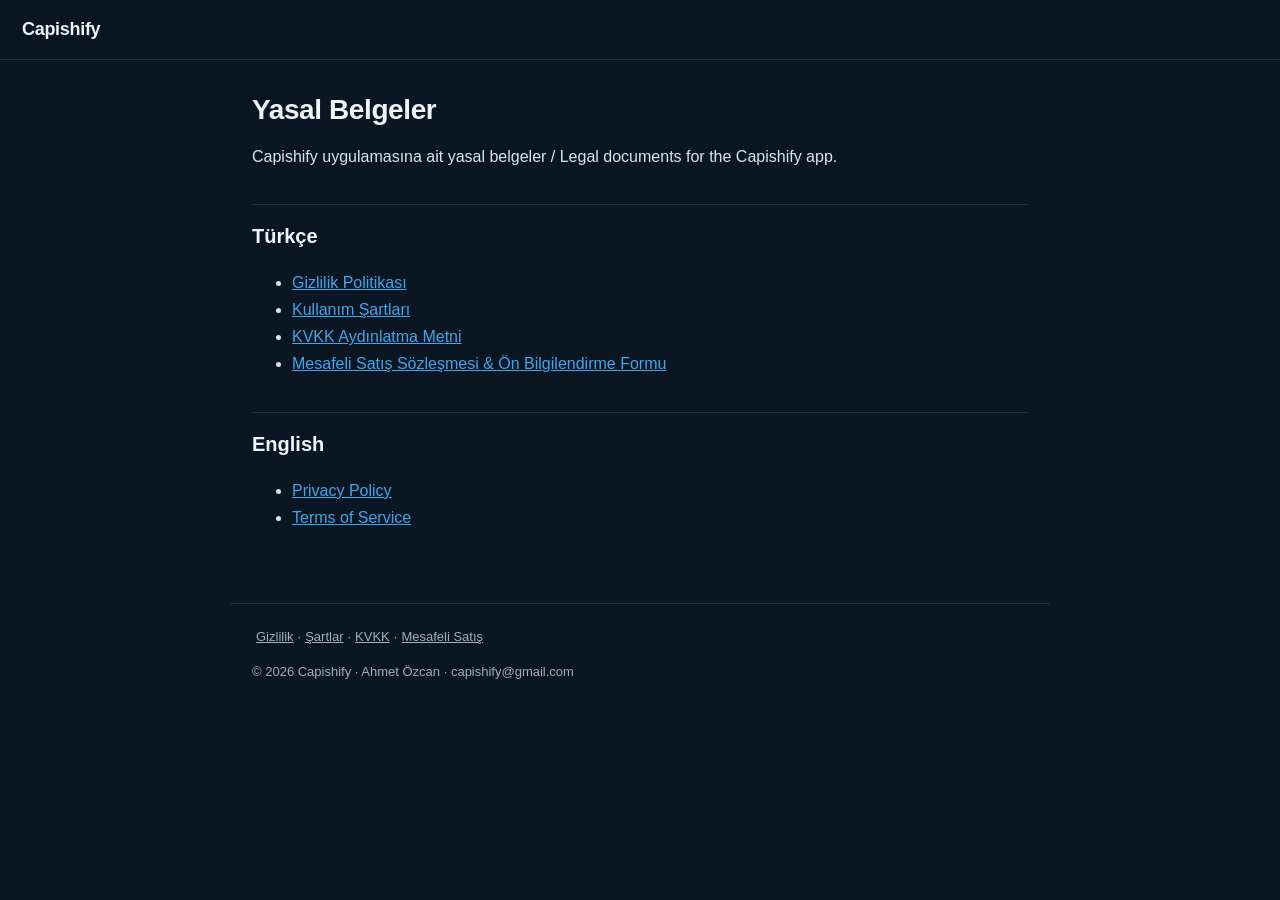
==== index.html @ 981f5c18 "Add Capishify legal site for capishify.app (privacy, terms, KVKK, distance sales; TR+EN) Co-Authored" ====
<!DOCTYPE html>
<html lang="tr">
<head>
  <meta charset="utf-8" />
  <meta name="viewport" content="width=device-width, initial-scale=1" />
  <title>Capishify — Yasal Belgeler</title>
  <link rel="stylesheet" href="/style.css" />
</head>
<body>
  <header class="site-header">
    <a class="brand" href="/">Capishify</a>
  </header>
  <main class="doc">
    <h1>Yasal Belgeler</h1>
    <p>Capishify uygulamasına ait yasal belgeler / Legal documents for the Capishify app.</p>

    <h2>Türkçe</h2>
    <ul>
      <li><a href="/privacy/">Gizlilik Politikası</a></li>
      <li><a href="/terms/">Kullanım Şartları</a></li>
      <li><a href="/kvkk/">KVKK Aydınlatma Metni</a></li>
      <li><a href="/mesafeli-satis/">Mesafeli Satış Sözleşmesi &amp; Ön Bilgilendirme Formu</a></li>
    </ul>

    <h2>English</h2>
    <ul>
      <li><a href="/privacy/en/">Privacy Policy</a></li>
      <li><a href="/terms/en/">Terms of Service</a></li>
    </ul>
  </main>
  <footer class="site-footer">
    <a href="/privacy/">Gizlilik</a>·<a href="/terms/">Şartlar</a>·<a href="/kvkk/">KVKK</a>·<a href="/mesafeli-satis/">Mesafeli Satış</a>
    <p>© 2026 Capishify · Ahmet Özcan · capishify@gmail.com</p>
  </footer>
</body>
</html>
---- style.css ----
:root {
  --bg: #0a1622;
  --bg2: #0f1f2e;
  --text: #eef4fa;
  --dim: #9fb0c0;
  --accent: #3da7f0;
  --border: rgba(255, 255, 255, 0.10);
}
* { box-sizing: border-box; }
body {
  margin: 0;
  background: var(--bg);
  color: var(--text);
  font: 16px/1.7 -apple-system, "Segoe UI", Roboto, Helvetica, Arial, sans-serif;
}
a { color: var(--accent); }

.site-header {
  display: flex;
  justify-content: space-between;
  align-items: center;
  gap: 12px;
  padding: 14px 22px;
  border-bottom: 1px solid var(--border);
  position: sticky;
  top: 0;
  background: rgba(10, 22, 34, 0.92);
  backdrop-filter: blur(8px);
}
.brand {
  font-weight: 800;
  font-size: 18px;
  color: var(--text);
  text-decoration: none;
  letter-spacing: -0.3px;
}
.lang-toggle { font-size: 14px; color: var(--accent); text-decoration: none; }

main.doc { max-width: 820px; margin: 0 auto; padding: 32px 22px 56px; }
.doc h1 { font-size: 28px; line-height: 1.25; margin: 0 0 10px; letter-spacing: -0.4px; }
.doc h2 {
  font-size: 20px;
  margin: 34px 0 10px;
  padding-top: 14px;
  border-top: 1px solid var(--border);
}
.doc h3 { font-size: 16px; margin: 22px 0 8px; color: #cdd9e5; }
.doc p, .doc li { color: #dbe5ee; }
.doc strong { color: #fff; }
.doc blockquote {
  margin: 16px 0;
  padding: 12px 16px;
  background: var(--bg2);
  border-left: 3px solid var(--accent);
  border-radius: 8px;
  color: var(--dim);
}
.doc table { width: 100%; border-collapse: collapse; margin: 16px 0; font-size: 14px; }
.doc th, .doc td { border: 1px solid var(--border); padding: 9px 12px; text-align: left; vertical-align: top; }
.doc th { background: var(--bg2); color: #cdd9e5; }
.doc hr { border: 0; border-top: 1px solid var(--border); margin: 28px 0; }
.doc code { background: var(--bg2); padding: 2px 6px; border-radius: 5px; font-size: 14px; }

.site-footer {
  max-width: 820px;
  margin: 0 auto;
  padding: 22px 22px 48px;
  border-top: 1px solid var(--border);
  color: var(--dim);
  font-size: 13px;
}
.site-footer a { color: var(--dim); margin: 0 4px; }

@media (max-width: 600px) {
  main.doc { padding: 22px 16px 44px; }
  .doc h1 { font-size: 24px; }
  .doc table { font-size: 13px; }
}
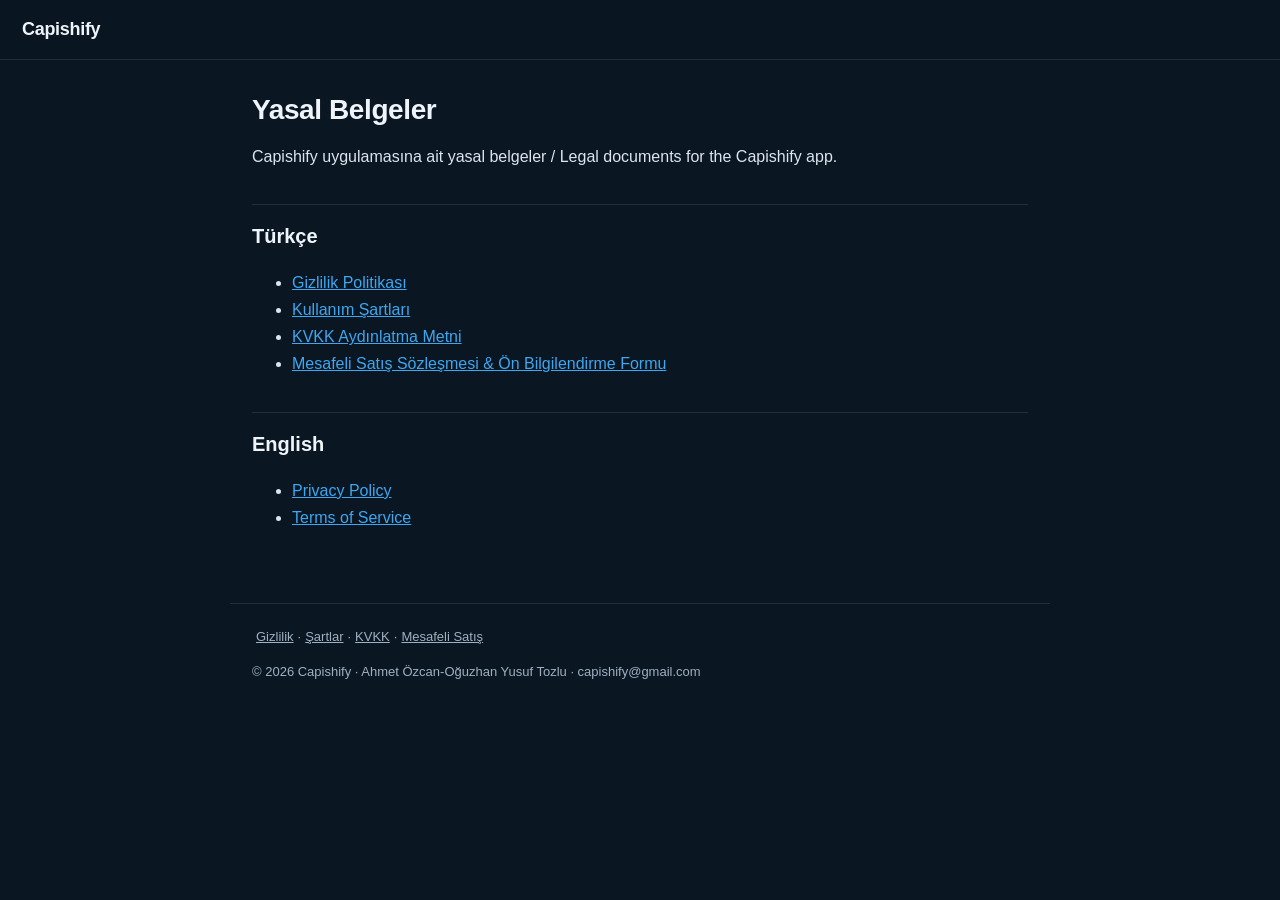
==== commit 98286ec8: "mail için yeni sayfalar" ====
--- a/index.html
+++ b/index.html
@@ -30,7 +30,7 @@
   </main>
   <footer class="site-footer">
     <a href="/privacy/">Gizlilik</a>·<a href="/terms/">Şartlar</a>·<a href="/kvkk/">KVKK</a>·<a href="/mesafeli-satis/">Mesafeli Satış</a>
-    <p>© 2026 Capishify · Ahmet Özcan · capishify@gmail.com</p>
+    <p>© 2026 Capishify · Ahmet Özcan-Oğuzhan Yusuf Tozlu · capishify@gmail.com</p>
   </footer>
 </body>
 </html>
